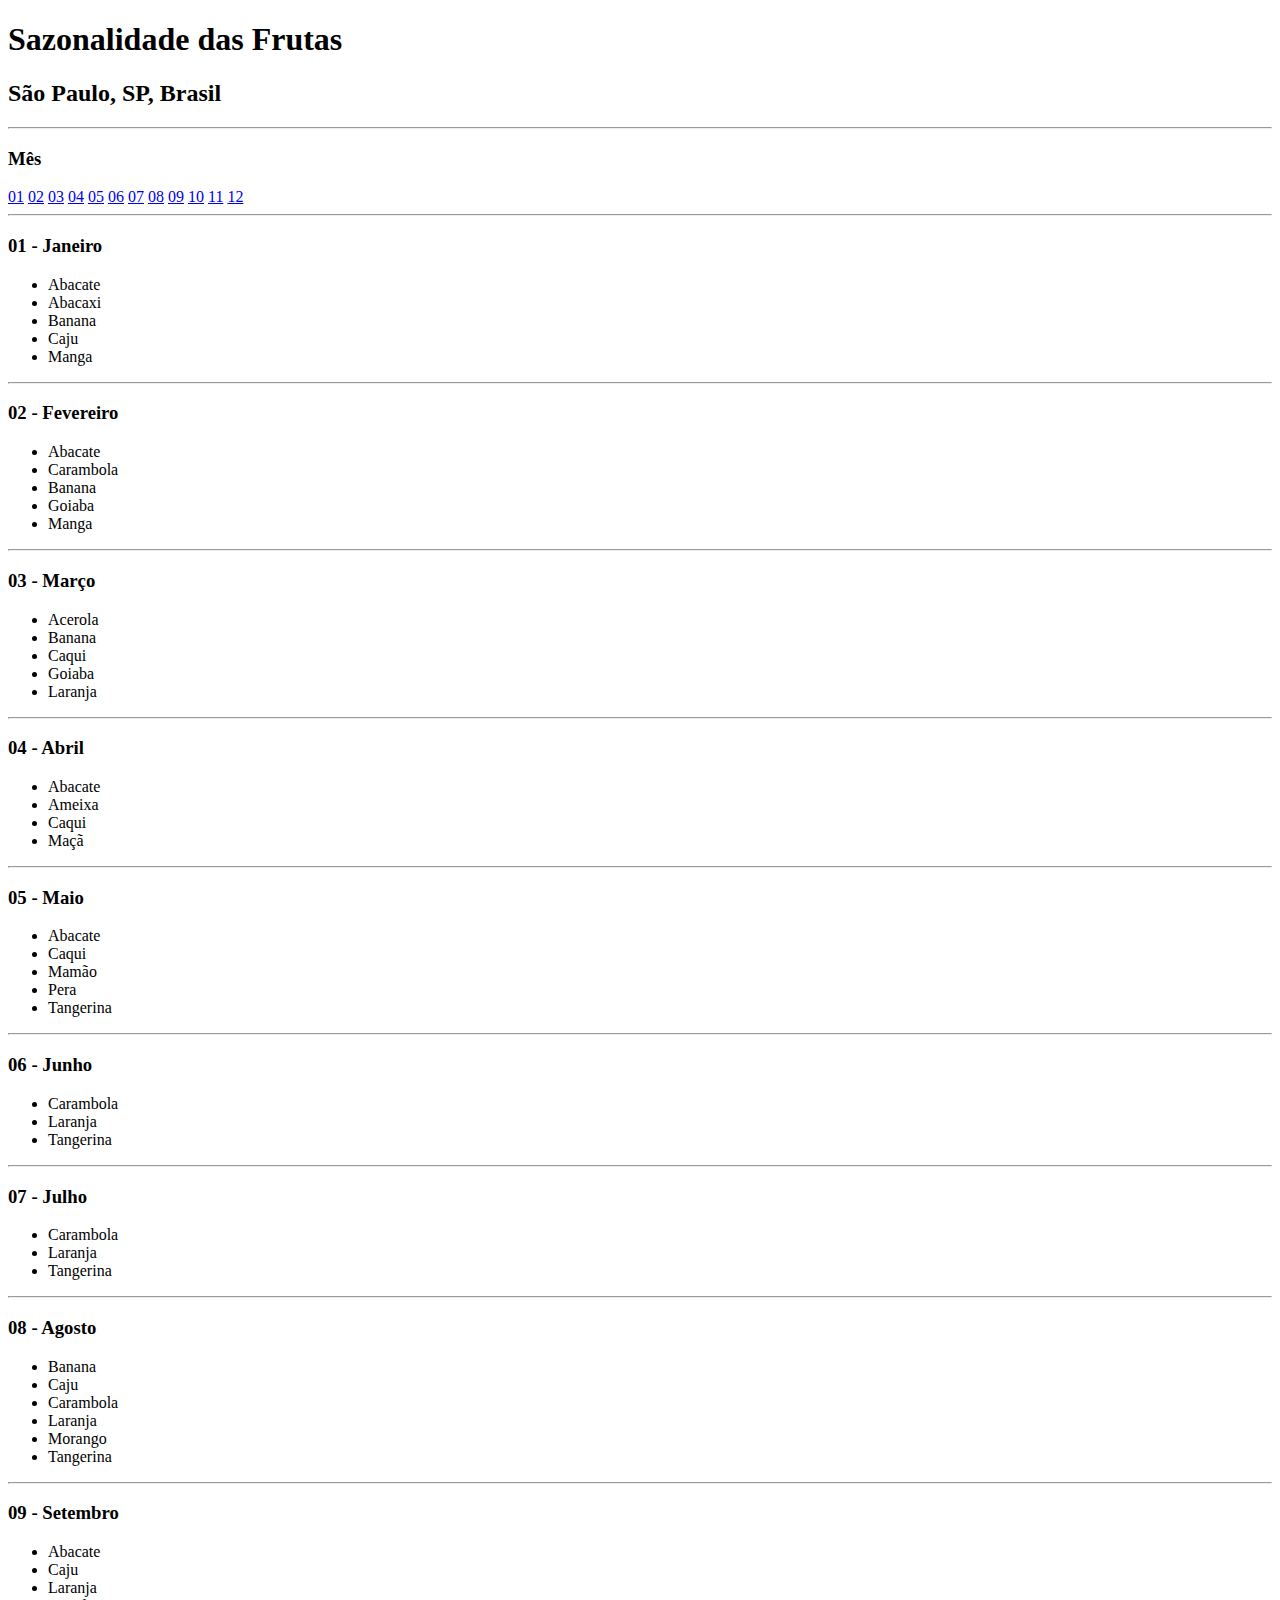
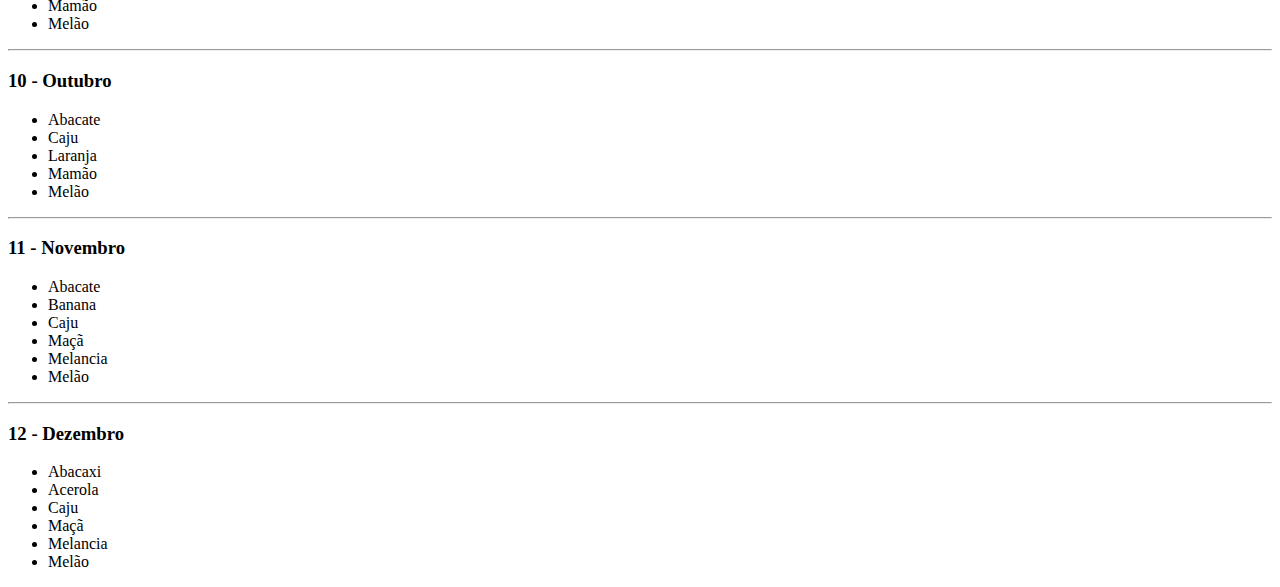
==== index.html @ f19b12ad "create new web page" ====
<!DOCTYPE html>
<html lang="pt-br">
  <head>
    <meta charset="UTF-8" />
    <meta name="viewport" content="width=device-width, initial-scale=1.0" />
    <title>🥑 Sazonalidade</title>
  </head>
  <body>
    <h1>Sazonalidade das Frutas</h1>
    <h2>São Paulo, SP, Brasil</h2>
    <hr />
    <h3>Mês</h3>
    <a href="#Janeiro">01</a>
    <a href="#Fevereiro">02</a>
    <a href="#Março">03</a>
    <a href="#Abril">04</a>
    <a href="#Maio">05</a>
    <a href="#Junho">06</a>
    <a href="#Julho">07</a>
    <a href="#Agosto">08</a>
    <a href="#Setembro">09</a>
    <a href="#Outubro">10</a>
    <a href="#Novembro">11</a>
    <a href="#Dezembro">12</a>

    <hr />

    <h3 id="Janeiro">01 - Janeiro</h3>
    <!-- <h4>Frutas</h4> -->
    <ul>
      <li>Abacate</li>
      <li>Abacaxi</li>
      <li>Banana</li>
      <li>Caju</li>
      <li>Manga</li>
    </ul>

    <hr />

    <h3 id="Fevereiro">02 - Fevereiro</h3>
    <!-- <h4>Frutas</h4> -->
    <ul>
      <li>Abacate</li>
      <li>Carambola</li>
      <li>Banana</li>
      <li>Goiaba</li>
      <li>Manga</li>
    </ul>

    <hr />
    <h3 id="Março">03 - Março</h3>
    <!-- <h4>Frutas</h4> -->
    <ul>
      <li>Acerola</li>
      <li>Banana</li>
      <li>Caqui</li>
      <li>Goiaba</li>
      <li>Laranja</li>
    </ul>

    <hr />

    <h3 id="Abril">04 - Abril</h3>
    <!-- <h4>Frutas</h4> -->
    <ul>
      <li>Abacate</li>
      <li>Ameixa</li>
      <li>Caqui</li>
      <li>Maçã</li>
    </ul>

    <hr />
    <h3 id="Maio">05 - Maio</h3>
    <!-- <h4>Frutas</h4> -->
    <ul>
      <li>Abacate</li>
      <li>Caqui</li>
      <li>Mamão</li>
      <li>Pera</li>
      <li>Tangerina</li>
    </ul>

    <hr />
    <h3 id="Junho">06 - Junho</h3>
    <!-- <h4>Frutas</h4> -->
    <ul>
      <li>Carambola</li>
      <li>Laranja</li>
      <li>Tangerina</li>
    </ul>

    <hr />
    <h3 id="Julho">07 - Julho</h3>
    <!-- <h4>Frutas</h4> -->
    <ul>
      <li>Carambola</li>
      <li>Laranja</li>
      <li>Tangerina</li>
    </ul>

    <hr />
    <h3 id="Agosto">08 - Agosto</h3>
    <!-- <h4>Frutas</h4> -->
    <ul>
      <li>Banana</li>
      <li>Caju</li>
      <li>Carambola</li>
      <li>Laranja</li>
      <li>Morango</li>
      <li>Tangerina</li>
    </ul>

    <hr />
    <h3 id="Setembro">09 - Setembro</h3>
    <!-- <h4>Frutas</h4> -->
    <ul>
      <li>Abacate</li>
      <li>Caju</li>
      <li>Laranja</li>
      <li>Mamão</li>
      <li>Melão</li>
    </ul>

    <hr />
    <h3 id="Outubro">10 - Outubro</h3>
    <!-- <h4>Frutas</h4> -->
    <ul>
      <li>Abacate</li>
      <li>Caju</li>
      <li>Laranja</li>
      <li>Mamão</li>
      <li>Melão</li>
    </ul>

    <hr />
    <h3 id="Novembro">11 - Novembro</h3>
    <!-- <h4>Frutas</h4> -->
    <ul>
      <li>Abacate</li>
      <li>Banana</li>
      <li>Caju</li>
      <li>Maçã</li>
      <li>Melancia</li>
      <li>Melão</li>
    </ul>

    <hr />
    <h3 id="Dezembro">12 - Dezembro</h3>
    <!-- <h4>Frutas</h4> -->
    <ul>
      <li>Abacaxi</li>
      <li>Acerola</li>
      <li>Caju</li>
      <li>Maçã</li>
      <li>Melancia</li>
      <li>Melão</li>
    </ul>
  </body>
</html>
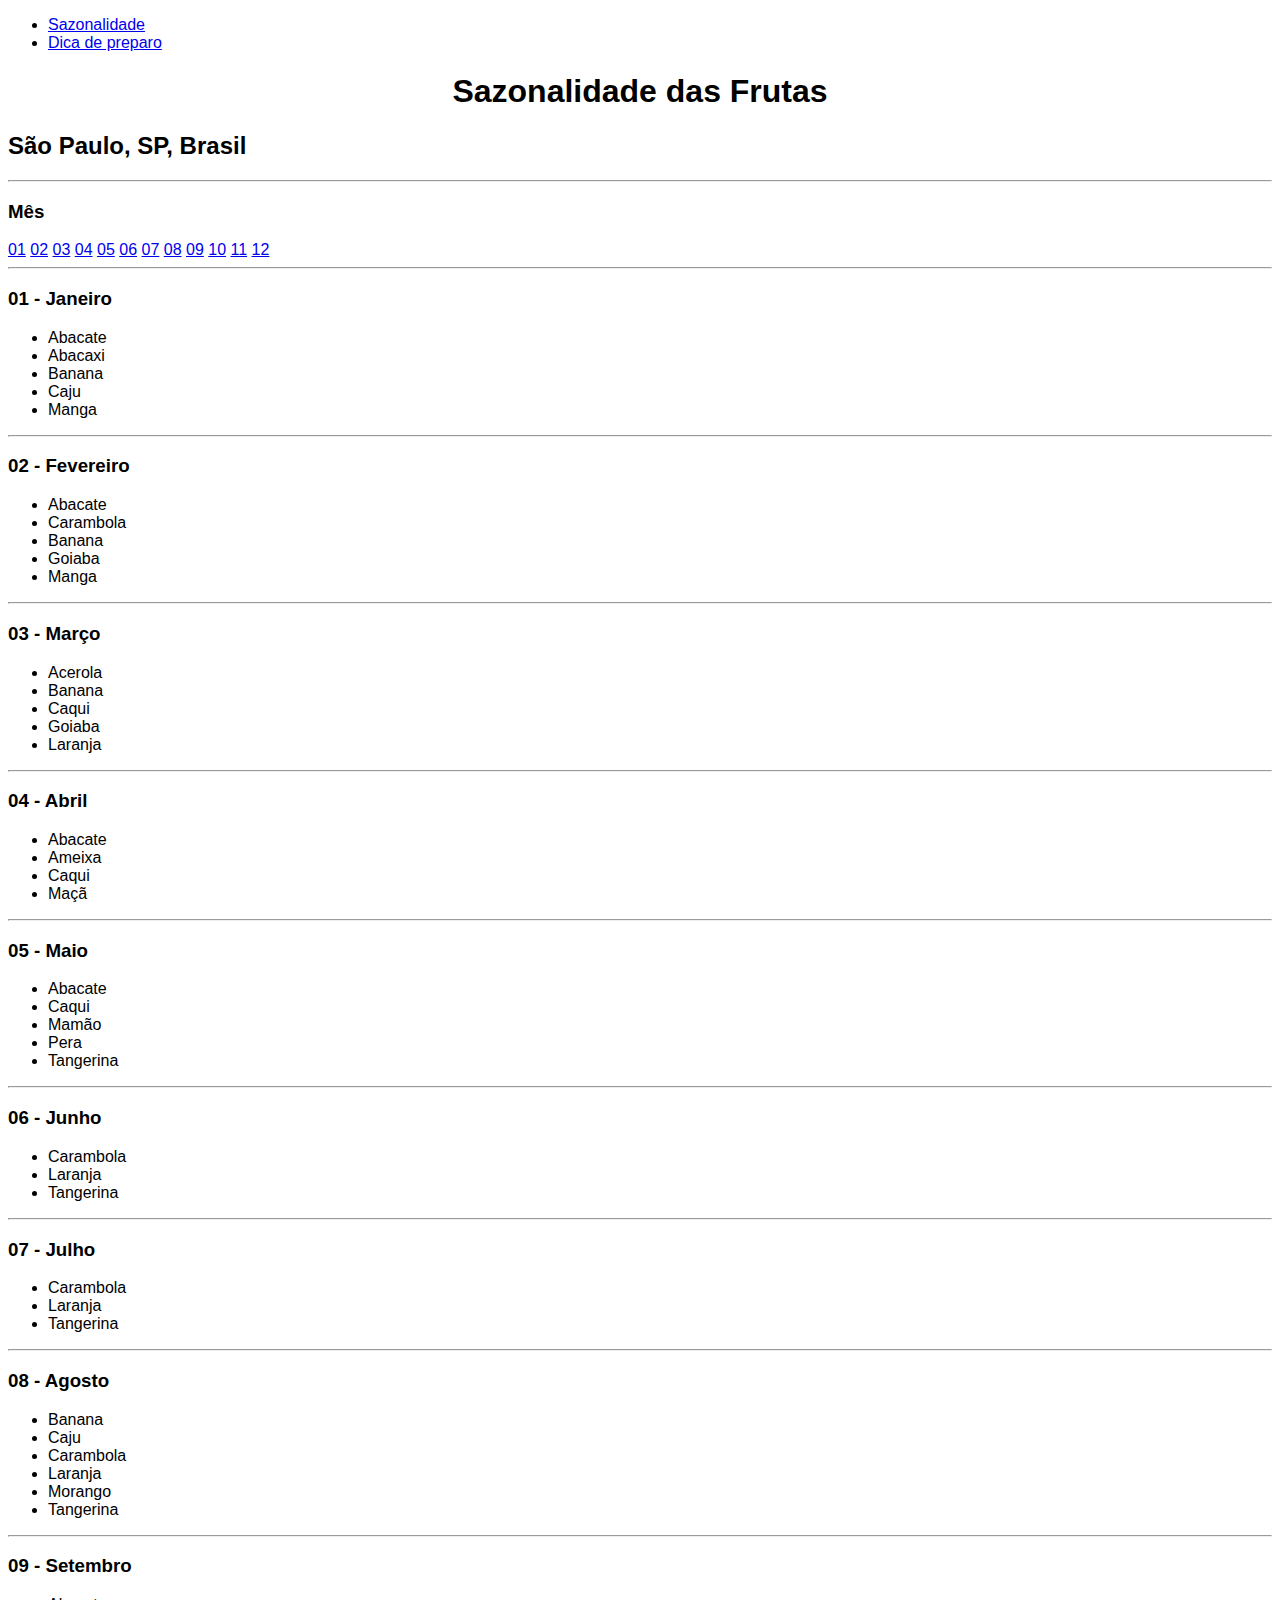
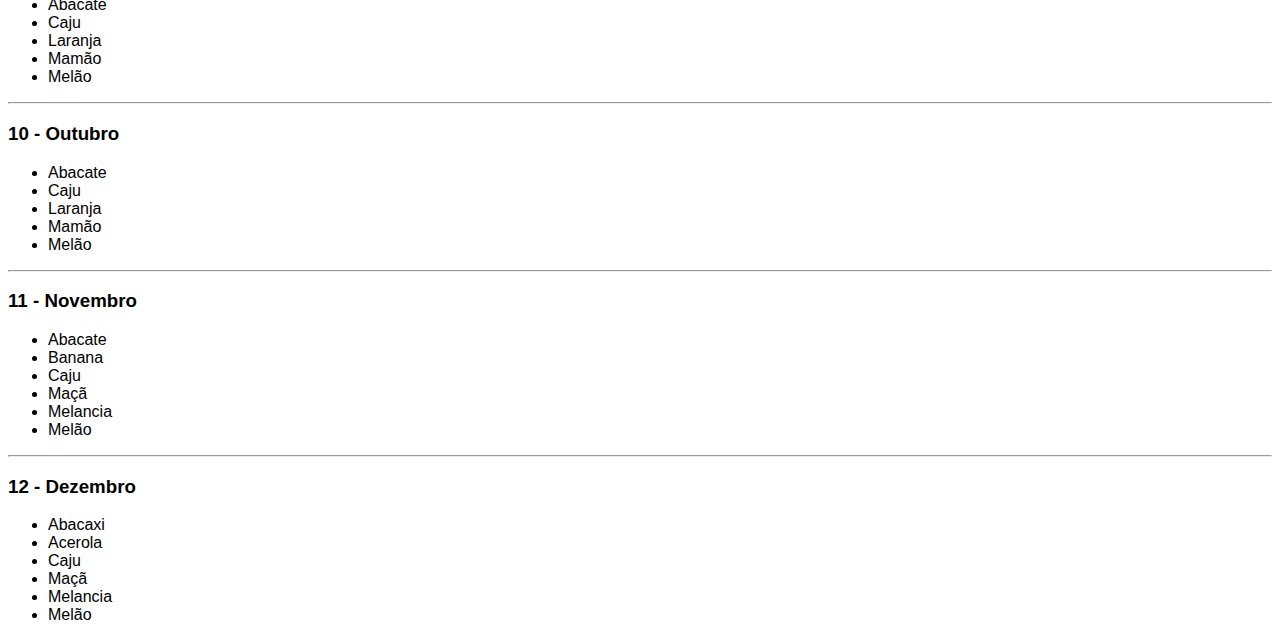
==== commit e3b13153: "create stylesheet" ====
--- a/index.html
+++ b/index.html
@@ -4,8 +4,13 @@
     <meta charset="UTF-8" />
     <meta name="viewport" content="width=device-width, initial-scale=1.0" />
     <title>🥑 Sazonalidade</title>
+    <link rel="stylesheet" href="assets/css/style.css">
   </head>
-  <body>
+  <body class="fonte">
+    <ul>
+      <li><a href="index.html">Sazonalidade</a></li>
+      <li><a href="receitas.html">Dica de preparo</a></li>
+    </ul>
     <h1>Sazonalidade das Frutas</h1>
     <h2>São Paulo, SP, Brasil</h2>
     <hr />
--- a/assets/css/style.css
+++ b/assets/css/style.css
@@ -0,0 +1,11 @@
+/*Estilos da página index*/
+
+h1{
+text-align: center;
+}
+
+.fonte{
+font-family: sans-serif;
+}
+
+/*Estilos da página receita*/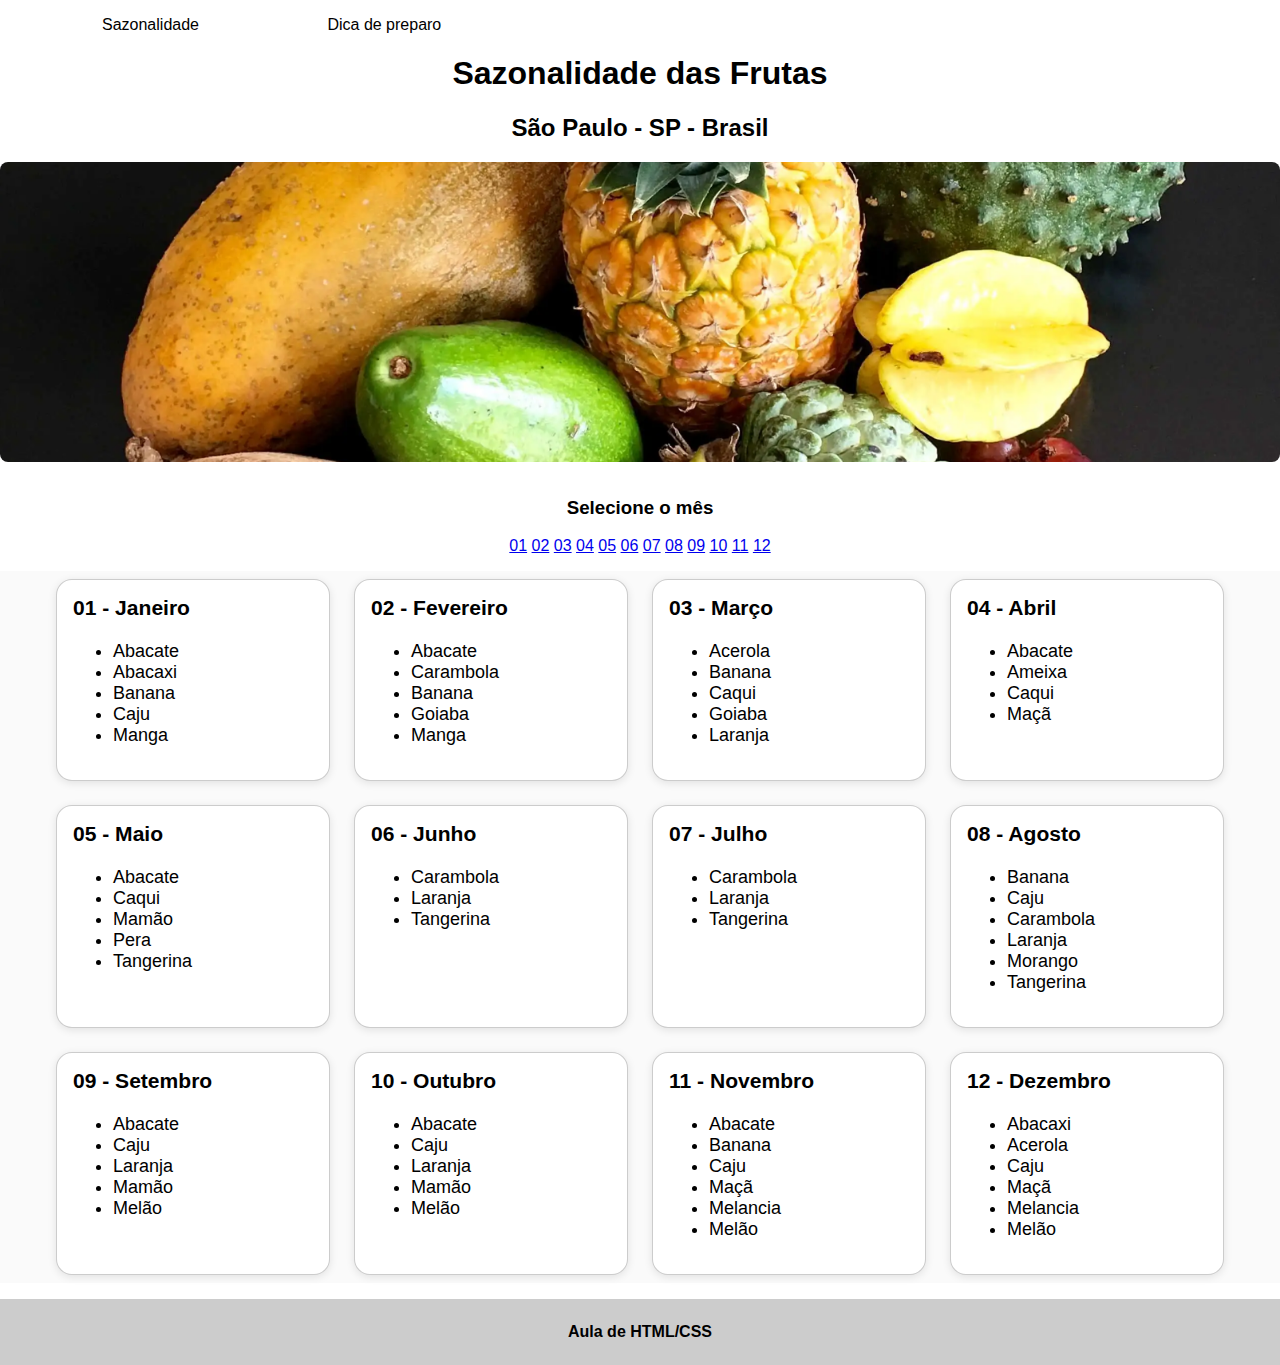
==== commit 55997537: "add styles" ====
--- a/index.html
+++ b/index.html
@@ -4,161 +4,188 @@
     <meta charset="UTF-8" />
     <meta name="viewport" content="width=device-width, initial-scale=1.0" />
     <title>🥑 Sazonalidade</title>
-    <link rel="stylesheet" href="assets/css/style.css">
+    <link rel="stylesheet" href="assets/css/style.css" />
   </head>
-  <body class="fonte">
-    <ul>
+
+  <body>
+    <ul id="menu">
       <li><a href="index.html">Sazonalidade</a></li>
       <li><a href="receitas.html">Dica de preparo</a></li>
     </ul>
-    <h1>Sazonalidade das Frutas</h1>
-    <h2>São Paulo, SP, Brasil</h2>
-    <hr />
-    <h3>Mês</h3>
-    <a href="#Janeiro">01</a>
-    <a href="#Fevereiro">02</a>
-    <a href="#Março">03</a>
-    <a href="#Abril">04</a>
-    <a href="#Maio">05</a>
-    <a href="#Junho">06</a>
-    <a href="#Julho">07</a>
-    <a href="#Agosto">08</a>
-    <a href="#Setembro">09</a>
-    <a href="#Outubro">10</a>
-    <a href="#Novembro">11</a>
-    <a href="#Dezembro">12</a>
 
-    <hr />
+    <div class="central">
+      <h1>Sazonalidade das Frutas</h1>
+      <h2>São Paulo - SP - Brasil</h2>
+    </div>
 
-    <h3 id="Janeiro">01 - Janeiro</h3>
-    <!-- <h4>Frutas</h4> -->
-    <ul>
-      <li>Abacate</li>
-      <li>Abacaxi</li>
-      <li>Banana</li>
-      <li>Caju</li>
-      <li>Manga</li>
-    </ul>
+    <div class="container">
+      <img src="assets/img/frutas.png" alt="frutas" />
 
-    <hr />
+      <div class="seletor-mes central">
+        <h3>Selecione o mês</h3>
+        <a href="#Janeiro">01</a>
+        <a href="#Fevereiro">02</a>
+        <a href="#Março">03</a>
+        <a href="#Abril">04</a>
+        <a href="#Maio">05</a>
+        <a href="#Junho">06</a>
+        <a href="#Julho">07</a>
+        <a href="#Agosto">08</a>
+        <a href="#Setembro">09</a>
+        <a href="#Outubro">10</a>
+        <a href="#Novembro">11</a>
+        <a href="#Dezembro">12</a>
+      </div>
+    </div>
 
-    <h3 id="Fevereiro">02 - Fevereiro</h3>
-    <!-- <h4>Frutas</h4> -->
-    <ul>
-      <li>Abacate</li>
-      <li>Carambola</li>
-      <li>Banana</li>
-      <li>Goiaba</li>
-      <li>Manga</li>
-    </ul>
+    <section class="meses-container">
+      <div class="meses">
+        <div>
+          <h3 id="Janeiro">01 - Janeiro</h3>
+          <!-- <h4>Frutas</h4> -->
+          <ul>
+            <li>Abacate</li>
+            <li>Abacaxi</li>
+            <li>Banana</li>
+            <li>Caju</li>
+            <li>Manga</li>
+          </ul>
+        </div>
 
-    <hr />
-    <h3 id="Março">03 - Março</h3>
-    <!-- <h4>Frutas</h4> -->
-    <ul>
-      <li>Acerola</li>
-      <li>Banana</li>
-      <li>Caqui</li>
-      <li>Goiaba</li>
-      <li>Laranja</li>
-    </ul>
+        <div>
+          <h3 id="Fevereiro">02 - Fevereiro</h3>
+          <!-- <h4>Frutas</h4> -->
+          <ul>
+            <li>Abacate</li>
+            <li>Carambola</li>
+            <li>Banana</li>
+            <li>Goiaba</li>
+            <li>Manga</li>
+          </ul>
+        </div>
 
-    <hr />
+        <div>
+          <h3 id="Março">03 - Março</h3>
+          <!-- <h4>Frutas</h4> -->
+          <ul>
+            <li>Acerola</li>
+            <li>Banana</li>
+            <li>Caqui</li>
+            <li>Goiaba</li>
+            <li>Laranja</li>
+          </ul>
+        </div>
 
-    <h3 id="Abril">04 - Abril</h3>
-    <!-- <h4>Frutas</h4> -->
-    <ul>
-      <li>Abacate</li>
-      <li>Ameixa</li>
-      <li>Caqui</li>
-      <li>Maçã</li>
-    </ul>
+        <div>
+          <h3 id="Abril">04 - Abril</h3>
+          <!-- <h4>Frutas</h4> -->
+          <ul>
+            <li>Abacate</li>
+            <li>Ameixa</li>
+            <li>Caqui</li>
+            <li>Maçã</li>
+          </ul>
+        </div>
 
-    <hr />
-    <h3 id="Maio">05 - Maio</h3>
-    <!-- <h4>Frutas</h4> -->
-    <ul>
-      <li>Abacate</li>
-      <li>Caqui</li>
-      <li>Mamão</li>
-      <li>Pera</li>
-      <li>Tangerina</li>
-    </ul>
+        <div>
+          <h3 id="Maio">05 - Maio</h3>
+          <!-- <h4>Frutas</h4> -->
+          <ul>
+            <li>Abacate</li>
+            <li>Caqui</li>
+            <li>Mamão</li>
+            <li>Pera</li>
+            <li>Tangerina</li>
+          </ul>
+        </div>
 
-    <hr />
-    <h3 id="Junho">06 - Junho</h3>
-    <!-- <h4>Frutas</h4> -->
-    <ul>
-      <li>Carambola</li>
-      <li>Laranja</li>
-      <li>Tangerina</li>
-    </ul>
+        <div>
+          <h3 id="Junho">06 - Junho</h3>
+          <!-- <h4>Frutas</h4> -->
+          <ul>
+            <li>Carambola</li>
+            <li>Laranja</li>
+            <li>Tangerina</li>
+          </ul>
+        </div>
 
-    <hr />
-    <h3 id="Julho">07 - Julho</h3>
-    <!-- <h4>Frutas</h4> -->
-    <ul>
-      <li>Carambola</li>
-      <li>Laranja</li>
-      <li>Tangerina</li>
-    </ul>
+        <div>
+          <h3 id="Julho">07 - Julho</h3>
+          <!-- <h4>Frutas</h4> -->
+          <ul>
+            <li>Carambola</li>
+            <li>Laranja</li>
+            <li>Tangerina</li>
+          </ul>
+        </div>
 
-    <hr />
-    <h3 id="Agosto">08 - Agosto</h3>
-    <!-- <h4>Frutas</h4> -->
-    <ul>
-      <li>Banana</li>
-      <li>Caju</li>
-      <li>Carambola</li>
-      <li>Laranja</li>
-      <li>Morango</li>
-      <li>Tangerina</li>
-    </ul>
+        <div>
+          <h3 id="Agosto">08 - Agosto</h3>
+          <!-- <h4>Frutas</h4> -->
+          <ul>
+            <li>Banana</li>
+            <li>Caju</li>
+            <li>Carambola</li>
+            <li>Laranja</li>
+            <li>Morango</li>
+            <li>Tangerina</li>
+          </ul>
+        </div>
 
-    <hr />
-    <h3 id="Setembro">09 - Setembro</h3>
-    <!-- <h4>Frutas</h4> -->
-    <ul>
-      <li>Abacate</li>
-      <li>Caju</li>
-      <li>Laranja</li>
-      <li>Mamão</li>
-      <li>Melão</li>
-    </ul>
+        <div>
+          <h3 id="Setembro">09 - Setembro</h3>
+          <!-- <h4>Frutas</h4> -->
+          <ul>
+            <li>Abacate</li>
+            <li>Caju</li>
+            <li>Laranja</li>
+            <li>Mamão</li>
+            <li>Melão</li>
+          </ul>
+        </div>
 
-    <hr />
-    <h3 id="Outubro">10 - Outubro</h3>
-    <!-- <h4>Frutas</h4> -->
-    <ul>
-      <li>Abacate</li>
-      <li>Caju</li>
-      <li>Laranja</li>
-      <li>Mamão</li>
-      <li>Melão</li>
-    </ul>
+        <div>
+          <h3 id="Outubro">10 - Outubro</h3>
+          <!-- <h4>Frutas</h4> -->
+          <ul>
+            <li>Abacate</li>
+            <li>Caju</li>
+            <li>Laranja</li>
+            <li>Mamão</li>
+            <li>Melão</li>
+          </ul>
+        </div>
 
-    <hr />
-    <h3 id="Novembro">11 - Novembro</h3>
-    <!-- <h4>Frutas</h4> -->
-    <ul>
-      <li>Abacate</li>
-      <li>Banana</li>
-      <li>Caju</li>
-      <li>Maçã</li>
-      <li>Melancia</li>
-      <li>Melão</li>
-    </ul>
+        <div>
+          <h3 id="Novembro">11 - Novembro</h3>
+          <!-- <h4>Frutas</h4> -->
+          <ul>
+            <li>Abacate</li>
+            <li>Banana</li>
+            <li>Caju</li>
+            <li>Maçã</li>
+            <li>Melancia</li>
+            <li>Melão</li>
+          </ul>
+        </div>
 
-    <hr />
-    <h3 id="Dezembro">12 - Dezembro</h3>
-    <!-- <h4>Frutas</h4> -->
-    <ul>
-      <li>Abacaxi</li>
-      <li>Acerola</li>
-      <li>Caju</li>
-      <li>Maçã</li>
-      <li>Melancia</li>
-      <li>Melão</li>
-    </ul>
+        <div>
+          <h3 id="Dezembro">12 - Dezembro</h3>
+          <!-- <h4>Frutas</h4> -->
+          <ul>
+            <li>Abacaxi</li>
+            <li>Acerola</li>
+            <li>Caju</li>
+            <li>Maçã</li>
+            <li>Melancia</li>
+            <li>Melão</li>
+          </ul>
+        </div>
+      </div>
+    </section>
+
+    <footer>
+      <p>Aula de HTML/CSS</p>
+    </footer>
   </body>
 </html>
--- a/assets/css/style.css
+++ b/assets/css/style.css
@@ -1,11 +1,137 @@
 /*Estilos da página index*/
 
-h1{
-text-align: center;
+h1 {
+  text-align: center;
 }
 
-.fonte{
-font-family: sans-serif;
+body {
+  font-family: sans-serif;
+  padding: 0;
+  margin: 0;
 }
 
-/*Estilos da página receita*/+#menu li {
+  display: inline;
+  text-decoration: none;
+  padding: 5%;
+}
+
+#menu li a {
+  text-decoration: none;
+  color: black;
+}
+
+#menu li a:hover {
+  color: green;
+}
+
+.container {
+  display: flex;
+  flex-direction: column;
+  align-items: center;
+}
+.container img {
+  width: 100%;
+  height: 300px;
+  object-fit: cover;
+  border-radius: 8px;
+}
+
+.seletor-mes {
+  flex-grow: 1;
+  padding: 16px 0;
+}
+
+.central {
+  text-align: center;
+  justify-content: center;
+  align-items: center;
+}
+
+.meses-container {
+  background-color: rgba(0, 0, 0, 0.02);
+}
+
+.meses {
+  display: flex;
+  flex-wrap: wrap;
+  justify-content: center;
+  gap: 24px;
+  padding: 8px;
+  max-width: 1200px;
+  margin: 0 auto;
+}
+.meses div {
+  font-family: "Gill Sans", "Gill Sans MT", Calibri, "Trebuchet MS", sans-serif;
+  font-size: large;
+  padding: 16px;
+  width: 240px;
+  min-width: 240px;
+  border: 1px solid rgba(0, 0, 0, 0.2);
+  border-radius: 16px;
+  box-shadow: 0 2px 8px rgba(0, 0, 0, 0.1);
+  background-color: white;
+}
+
+.meses h3 {
+  margin-top: 0;
+}
+
+footer {
+  display: flex;
+  background-color: rgba(0, 0, 0, 0.2);
+  padding: 8px;
+  align-items: center;
+  justify-content: center;
+  margin-top: 16px;
+}
+
+footer p {
+  font-weight: bolder;
+}
+
+/*Estilos da página receita*/
+
+.formulario {
+  display: flex;
+  flex-direction: column;
+  align-items: center;
+}
+
+form {
+  display: flex;
+  flex-direction: column;
+  max-width: 360px;
+  gap: 8px;
+}
+
+label {
+  font-size: 0.875rem;
+  font-weight: 600;
+}
+
+input,
+textarea {
+  border-radius: 8px;
+  border-color: rgba(0, 0, 0, 0.2);
+}
+
+button {
+  all: unset;
+  height: 36px;
+  border-radius: 8px;
+  display: inline-flex;
+  align-items: center;
+  justify-content: center;
+  background-color: green;
+  color: white;
+  font-weight: 600;
+  font-size: 0.875rem;
+  box-shadow: 0 2px 4px rgba(0, 0, 0, 0.2);
+  transition: background-color, box-shadow ease 100ms;
+}
+
+button:hover {
+  background-color: black;
+  box-shadow: 0 2px 4px rgba(0, 0, 0, 0.8);
+}
